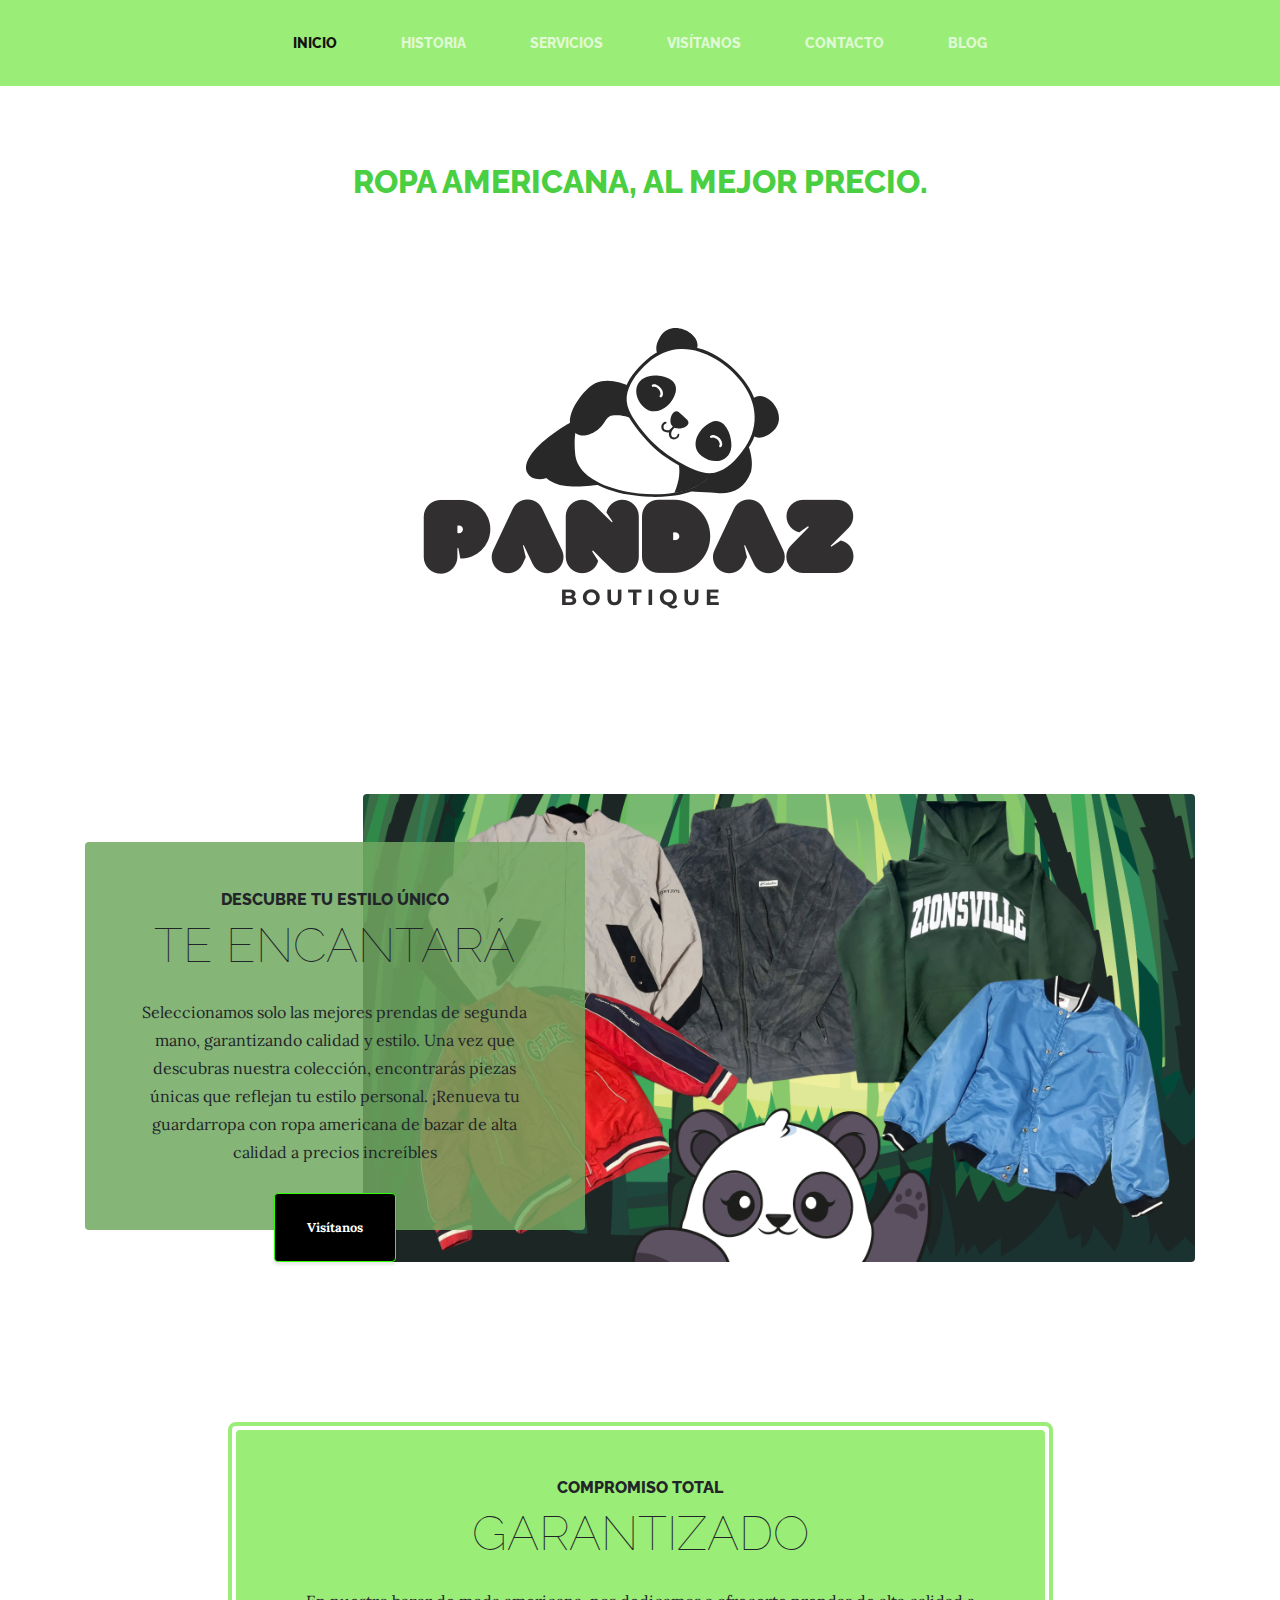
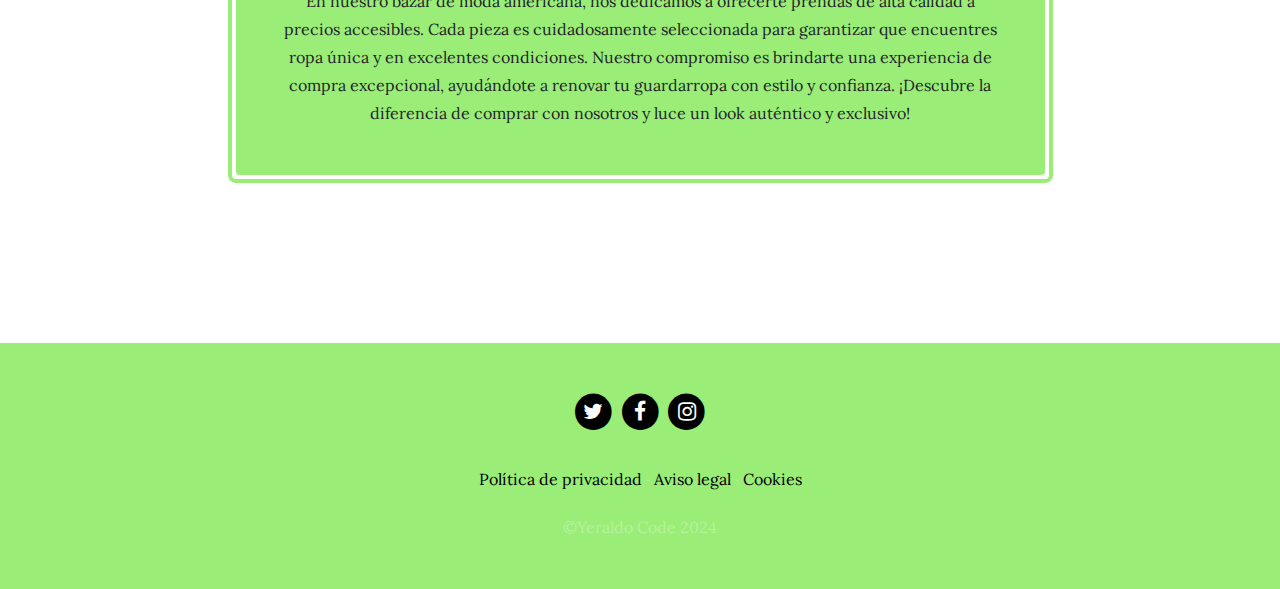
==== webempresa_Frontend/webempresa_Frontend/index.html @ 31fe00ff "front-end index" ====
<!DOCTYPE html>
<html lang="es">

  <head>

    <meta charset="utf-8">
    <meta name="viewport" content="width=device-width, initial-scale=1, shrink-to-fit=no">
    <meta name="description" content="">
    <meta name="author" content="">

    <title>Inicio | PandazBoutique</title>

    <!-- Bootstrap -->
    <link href="vendor/bootstrap/css/bootstrap.min.css" rel="stylesheet">

    <!-- Fuentes -->
    <link href="vendor/font-awesome/css/font-awesome.min.css" rel="stylesheet" type="text/css">
    <link href="https://fonts.googleapis.com/css?family=Raleway:100,100i,200,200i,300,300i,400,400i,500,500i,600,600i,700,700i,800,800i,900,900i" rel="stylesheet">
    <link href="https://fonts.googleapis.com/css?family=Lora:400,400i,700,700i" rel="stylesheet">

    <!-- Estilos -->
    <link href="css/business-casual.css" rel="stylesheet">

  </head>

  <body>
        <!-- Navegación -->
        <nav class="navbar navbar-expand-lg navbar-dark py-lg-4" id="mainNav">
          <div class="container">
            <a class="navbar-brand text-uppercase text-expanded font-weight-bold d-lg-none" href="index.html">Pandaz</a>
            <button class="navbar-toggler" type="button" data-toggle="collapse" data-target="#navbarResponsive" aria-controls="navbarResponsive" aria-expanded="false" aria-label="Toggle navigation">
              <span class="navbar-toggler-icon"></span>
            </button>
            <div class="collapse navbar-collapse" id="navbarResponsive">
              <ul class="navbar-nav mx-auto">
                <li class="nav-item active px-lg-4">
                  <a class="nav-link text-uppercase text-expanded" href="index.html">Inicio</a>
                </li>
                <li class="nav-item px-lg-4">
                  <a class="nav-link text-uppercase text-expanded" href="about.html">Historia</a>
                </li>
                <li class="nav-item px-lg-4">
                  <a class="nav-link text-uppercase text-expanded" href="services.html">Servicios</a>
                </li>
                <li class="nav-item px-lg-4">
                  <a class="nav-link text-uppercase text-expanded" href="store.html">Visítanos</a>
                </li>
                <li class="nav-item px-lg-4">
                  <a class="nav-link text-uppercase text-expanded" href="contact.html">Contacto</a>
                </li>
                <li class="nav-item px-lg-4">
                  <a class="nav-link text-uppercase text-expanded" href="blog.html">Blog</a>
                </li>
              </ul>
            </div>
          </div>
        </nav>
    

    <h1 class="site-heading text-center text-white d-none d-lg-block">
      <span class="site-heading-upper text-primary mb-3">Ropa americana, al mejor precio.</span>
      <img src="img/logoPanda.png" alt="" class="logoGordo">
    </h1>


    <!-- Cabecera -->
    <section class="page-section clearfix">
      <div class="container">
        <div class="intro">
          <img class="intro-img img-fluid mb-3 mb-lg-0 rounded" src="img/intro.png" alt="">
          <div class="intro-text left-0 text-center bg-faded p-5 rounded">
            <h2 class="section-heading mb-4">
              <span class="section-heading-upper">Descubre tu estilo único</span>
              <span class="section-heading-lower">Te encantará</span>
            </h2>
            <p class="mb-3">Seleccionamos solo las mejores prendas de segunda mano, garantizando calidad y estilo.
               Una vez que descubras nuestra colección, encontrarás piezas únicas que reflejan tu estilo personal.
               ¡Renueva tu guardarropa con ropa americana de bazar de alta calidad a precios increíbles
            </p>
            <div class="intro-button mx-auto">
              <a class="btn btn-primary btn-xl" href="store.html">Visítanos</a>
            </div>
          </div>
        </div>
      </div>
    </section>

    <!-- Mensaje -->
    <section class="page-section cta">
      <div class="container">
        <div class="row">
          <div class="col-xl-9 mx-auto">
            <div class="cta-inner text-center rounded">
              <h2 class="section-heading mb-4">
                <span class="section-heading-upper">Compromiso total</span>
                <span class="section-heading-lower">Garantizado</span>
              </h2>
              <p class="mb-0">En nuestro bazar de moda americana, nos dedicamos a ofrecerte prendas de alta calidad a precios accesibles. 
                Cada pieza es cuidadosamente seleccionada para garantizar que encuentres ropa única y en excelentes condiciones. 
                Nuestro compromiso es brindarte una experiencia de compra excepcional, ayudándote a renovar tu guardarropa con estilo y confianza. 
                ¡Descubre la diferencia de comprar con nosotros y luce un look auténtico y exclusivo!</p>
            </div>
          </div>
        </div>
      </div>
    </section>

    <!-- Pié de página -->
    <footer class="footer text-faded text-center py-5">
      <div class="container">
        <p class="m-0">
	        <a href="#" class="link">
	          <span class="fa-stack fa-lg">
	            <i class="fa fa-circle fa-stack-2x"></i>
	            <i class="fa fa-twitter fa-stack-1x fa-inverse"></i>
	          </span>
	        </a>
	        <a href="#" class="link">
	          <span class="fa-stack fa-lg">
	            <i class="fa fa-circle fa-stack-2x"></i>
	            <i class="fa fa-facebook fa-stack-1x fa-inverse"></i>
	          </span>
	        </a>
	        <a href="#" class="link">
	          <span class="fa-stack fa-lg">
	            <i class="fa fa-circle fa-stack-2x"></i>
	            <i class="fa fa-instagram fa-stack-1x fa-inverse"></i>
	          </span>
	        </a>
	    </p>
        <p class="m-0 mbt">
        	<a href="sample.html" class="link">Política de privacidad</a> ·
        	<a href="sample.html" class="link">Aviso legal</a> ·
        	<a href="sample.html" class="link">Cookies</a>
		</p>
        <p class="m-0 mbt1">&copy;Yeraldo Code  2024</p>
      </div>
	</footer>

    <!-- Bootstrap -->
    <script src="vendor/jquery/jquery.min.js"></script>
    <script src="vendor/bootstrap/js/bootstrap.bundle.min.js"></script>

  </body>

</html>
---- webempresa_Frontend/webempresa_Frontend/css/business-casual.css ----
body {
  font-family: 'Lora';
  background: white;
  background-attachment: fixed;
  background-position: center;
  background-size: cover;
}

h1,
h2,
h3,
h4,
h5,
h6 {
  font-family: 'Raleway';
}

p {
  line-height: 1.75;
}

.text-faded {
  color: rgba(255, 255, 255, 0.3);
}

.site-heading {
  margin-top: 5rem;
  margin-bottom: 5rem;
  text-transform: uppercase;
  line-height: 1;
  font-family: 'Raleway';
}

.site-heading .site-heading-upper {
  display: block;
  font-size: 2rem;
  font-weight: 800;
}

.site-heading .site-heading-lower {
  font-size: 5rem;
  font-weight: 100;
  line-height: 4rem;
}

.page-section {
  margin-top: 5rem;
  margin-bottom: 5rem;
}

.section-heading {
  text-transform: uppercase;
}

.section-heading .section-heading-upper {
  display: block;
  font-size: 1rem;
  font-weight: 800;
  padding-bottom:.5rem;

}

.section-heading .section-heading-lower {
  display: block;
  font-size: 3rem;
  font-weight: 100;
}


.section-heading .section-heading-under {
  display: block;
  font-size: 1rem;
  text-transform: none;
  font-weight: 300;
  margin-top:.5rem;
}

.bg-faded {
  background-color: rgba(113, 168, 96, 0.85);
}

#mainNav {
  background-color: rgb(154, 237, 118);
  font-family: 'Raleway';
}

#mainNav .navbar-brand {
  color: #0d0b07;
}

#mainNav .navbar-nav .nav-item .nav-link {
  color: rgba(255, 255, 255, 0.7);
  font-weight: 800;
}

#mainNav .navbar-nav .nav-item.active .nav-link {
  color: #14120e;
}

@media (min-width: 992px) {
  #mainNav .navbar-nav .nav-item .nav-link {
    font-size: 0.9rem;
  }
  #mainNav .navbar-nav .nav-item .nav-link:hover {
    color: rgba(255, 255, 255, 0.4);
  }
  #mainNav .navbar-nav .nav-item.active .nav-link:hover {
    color: #d6e0d2;
  }
}

.btn-xl {
  font-weight: 700;
  font-size: 0.8rem;
  padding-top: 1.5rem;
  padding-bottom: 1.5rem;
  padding-left: 2rem;
  padding-right: 2rem;
}

.intro {
  position: relative;
}

@media (min-width: 992px) {
  .intro .intro-img {
    width: 75%;
    float: right;
  }
  .intro .intro-text {
    left: 0;
    width: 60%;
    margin-top: 3rem;
    position: absolute;
  }
  .intro .intro-text .intro-button {
    width: 100%;
    left: 0;
    position: absolute;
    bottom: -2rem;
  }
}

@media (min-width: 1200px) {
  .intro .intro-text {
    width: 45%;
  }
}

.cta {
  padding-top: 5rem;
  padding-bottom: 5rem;
  background-color: white
}

.cta .cta-inner {
  position: relative;
  padding: 3rem;
  margin: 0.5rem;
  background-color: rgb(154, 237, 118);
}

.cta .cta-inner:before {
  border-radius: 0.5rem;
  content: '';
  position: absolute;
  top: -0.5rem;
  bottom: -0.5rem;
  left: -0.5rem;
  right: -0.5rem;
  border: 0.25rem solid rgb(154, 237, 118);
}

.cta .cta-innerv {
  position: relative;
  padding: 3rem;
  margin: 0.5rem;
  background-color: rgb(154, 237, 118);
}

@media (min-width: 992px) {
  .about-heading .about-heading-img {
    position: relative;
    z-index: 0;
  }
  .about-heading .about-heading-content {
    margin-top: -5rem;
    position: relative;
    z-index: 1;
  }
}

@media (min-width: 992px) {
  .product-item .product-item-title {
    position: relative;
    z-index: 1;
    margin-bottom: -3rem;
  }
  .product-item .product-item-img {
    position: relative;
    z-index: 0;
    max-width: 60vw;
  }
  .product-item .product-item-description {
    position: relative;
    z-index: 1;
    margin-top: -3rem;
    max-width: 50vw;
  }
}

.list-hours {
  font-size: 0.9rem;
}

.list-hours .list-hours-item {
  border-bottom: 1px solid rgba(0, 0, 0, 0.5);
  padding-bottom: .25rem;
  margin-bottom: 1rem;
  font-style: italic;
}

.list-hours .list-hours-item.today {
  font-weight: bold;
  color: #020302;
}

@media (min-width: 992px) {
  .list-hours {
    width: 50%;
    font-size: 1.1rem;
  }
}

.address strong {
  font-size: 1.2rem;
}

.footer {
  background-color: rgb(154, 237, 118);
}

.text-primary {
  color: #49cf41 !important;
}

.bg-primary {
  background-color: #2cf509 !important;
}

.btn {
  box-shadow: 0px 3px 3px 0px rgba(33, 37, 41, 0.1);
}

.btn-primary {
  background-color: #000000;
  border-color: #2ffe06;
}

.btn-primary:hover, .btn-primary:focus, .btn-primary:active {
  background-color: rgb(90, 248, 50);
  border-color: #000000;
}

.font-weight-light {
  font-weight: 100 !important;
}

.mbtm{
  padding-top: 5rem;
}

.mbt{
  padding-top: 2rem;
}

.mbt1{
  padding-top: 1.25rem;
}

a.link{
  color: rgb(0, 0, 0)
}

a.link:hover{
  text-decoration: none;
  color: rgb(32, 99, 3);
}

.section-content{
  font-family: 'Lora' !important;
  font-size: 16px !important;
  font-weight: 400 !important;
  line-height: 28px !important;
}

ul.errorlist{
  padding-top: .75rem;
  font-style: italic;
  color: red;
}

.logo {
  width: 50px; /* Ajusta el tamaño según tus necesidades */
  height: auto;
  padding: 0;
  margin-bottom: 10px; /* Espacio entre el logo y el texto */
}
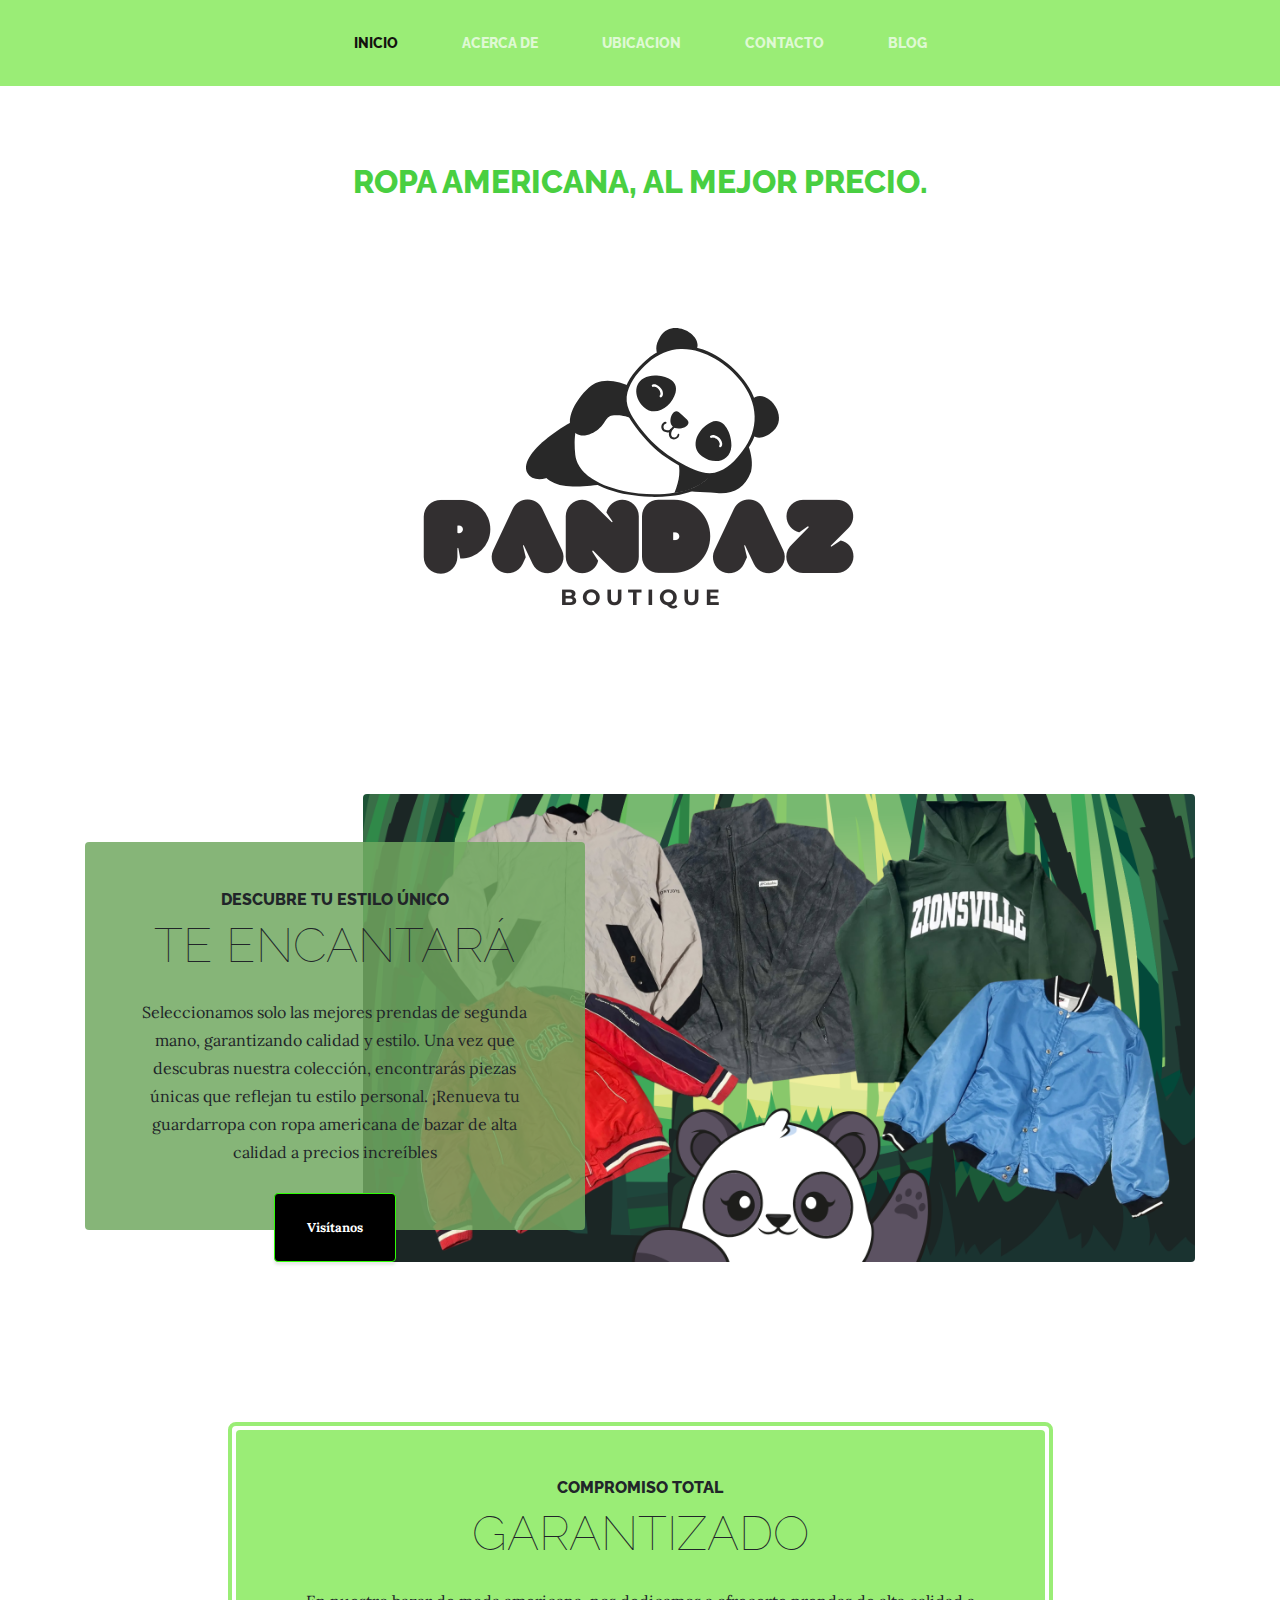
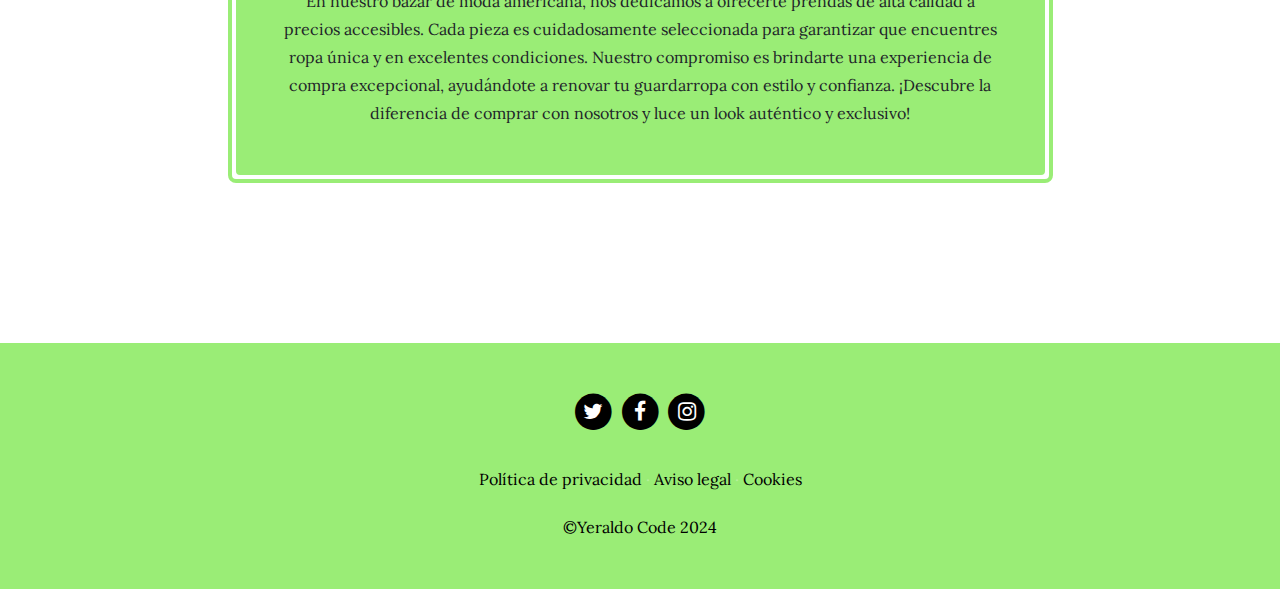
==== commit 2c1d099c: "personalizacion en el front-end" ====
--- a/webempresa_Frontend/webempresa_Frontend/index.html
+++ b/webempresa_Frontend/webempresa_Frontend/index.html
@@ -27,7 +27,7 @@
         <!-- Navegación -->
         <nav class="navbar navbar-expand-lg navbar-dark py-lg-4" id="mainNav">
           <div class="container">
-            <a class="navbar-brand text-uppercase text-expanded font-weight-bold d-lg-none" href="index.html">Pandaz</a>
+            <a class="navbar-brand text-uppercase text-expanded font-weight-bold d-lg-none" href="index.html">PandazBoutique</a>
             <button class="navbar-toggler" type="button" data-toggle="collapse" data-target="#navbarResponsive" aria-controls="navbarResponsive" aria-expanded="false" aria-label="Toggle navigation">
               <span class="navbar-toggler-icon"></span>
             </button>
@@ -37,13 +37,10 @@
                   <a class="nav-link text-uppercase text-expanded" href="index.html">Inicio</a>
                 </li>
                 <li class="nav-item px-lg-4">
-                  <a class="nav-link text-uppercase text-expanded" href="about.html">Historia</a>
+                  <a class="nav-link text-uppercase text-expanded" href="about.html">Acerca de</a>
                 </li>
                 <li class="nav-item px-lg-4">
-                  <a class="nav-link text-uppercase text-expanded" href="services.html">Servicios</a>
-                </li>
-                <li class="nav-item px-lg-4">
-                  <a class="nav-link text-uppercase text-expanded" href="store.html">Visítanos</a>
+                  <a class="nav-link text-uppercase text-expanded" href="store.html">Ubicacion</a>
                 </li>
                 <li class="nav-item px-lg-4">
                   <a class="nav-link text-uppercase text-expanded" href="contact.html">Contacto</a>
--- a/webempresa_Frontend/webempresa_Frontend/css/business-casual.css
+++ b/webempresa_Frontend/webempresa_Frontend/css/business-casual.css
@@ -276,6 +276,7 @@
 
 .mbt1{
   padding-top: 1.25rem;
+  color: #000000;
 }
 
 a.link{
@@ -305,4 +306,5 @@
   height: auto;
   padding: 0;
   margin-bottom: 10px; /* Espacio entre el logo y el texto */
-}+}
+
